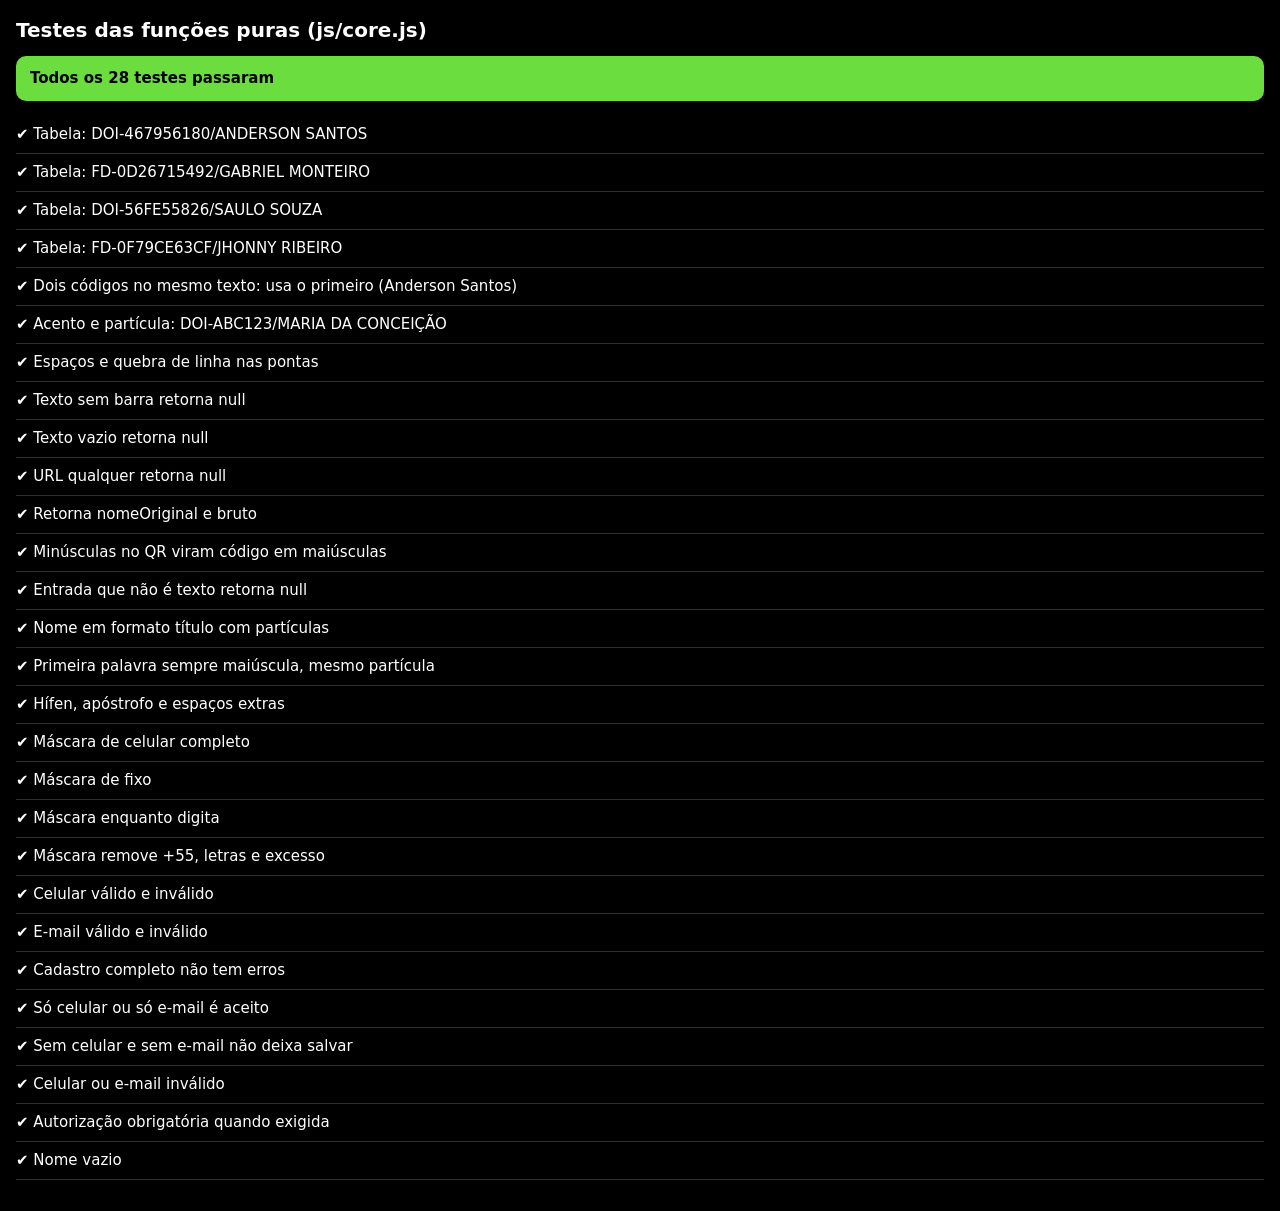
==== tests.html @ 15a4a5e0 "Fase 3 e identidade visual AI.Brasil Experience - js/core.js: parseBadge, nome em formato título, má" ====
<!doctype html>
<html lang="pt-BR">
<head>
  <meta charset="utf-8">
  <meta name="viewport" content="width=device-width, initial-scale=1">
  <title>Testes</title>
  <style>
    body { margin: 0; padding: 16px; background: #000; color: #fff; font: 15px/1.4 system-ui, sans-serif; }
    h1 { margin: 0 0 12px; font-size: 20px; }
    #resumo { padding: 12px 14px; border-radius: 10px; font-weight: 700; color: #000; }
    .passou { background: #6bdd3e; }
    .falhou { background: #ff6b6b; }
    ul { padding: 0; list-style: none; }
    li { padding: 8px 0; border-bottom: 1px solid #2e2e2e; }
    li.erro { color: #ff8a8a; }
    pre { margin: 4px 0 0; white-space: pre-wrap; font-size: 13px; color: #ccc; }
  </style>
</head>
<body>
  <h1>Testes das funções puras (js/core.js)</h1>
  <div id="resumo">Rodando…</div>
  <ul id="lista"></ul>

  <script src="js/core.js"></script>
  <script>
    (function () {
      'use strict';
      var resultados = [];

      function teste(nome, fn) {
        try {
          fn();
          resultados.push({ nome: nome, ok: true });
        } catch (erro) {
          resultados.push({ nome: nome, ok: false, detalhe: erro.message });
        }
      }

      function igual(atual, esperado) {
        var a = JSON.stringify(atual);
        var e = JSON.stringify(esperado);
        if (a !== e) throw new Error('esperado ' + e + '\nrecebido ' + a);
      }

      function cracha(texto) {
        var r = Core.parseBadge(texto);
        return r && { prefixo: r.prefixo, id: r.id, codigo: r.codigo, nome: r.nome };
      }

      /* ---------- parseBadge: casos obrigatórios do PLANO.md ---------- */

      teste('Tabela: DOI-467956180/ANDERSON SANTOS', function () {
        igual(cracha('DOI-467956180/ANDERSON SANTOS'), { prefixo: 'DOI', id: '467956180', codigo: 'DOI-467956180', nome: 'Anderson Santos' });
      });
      teste('Tabela: FD-0D26715492/GABRIEL MONTEIRO', function () {
        igual(cracha('FD-0D26715492/GABRIEL MONTEIRO'), { prefixo: 'FD', id: '0D26715492', codigo: 'FD-0D26715492', nome: 'Gabriel Monteiro' });
      });
      teste('Tabela: DOI-56FE55826/SAULO SOUZA', function () {
        igual(cracha('DOI-56FE55826/SAULO SOUZA'), { prefixo: 'DOI', id: '56FE55826', codigo: 'DOI-56FE55826', nome: 'Saulo Souza' });
      });
      teste('Tabela: FD-0F79CE63CF/JHONNY RIBEIRO', function () {
        igual(cracha('FD-0F79CE63CF/JHONNY RIBEIRO'), { prefixo: 'FD', id: '0F79CE63CF', codigo: 'FD-0F79CE63CF', nome: 'Jhonny Ribeiro' });
      });
      teste('Dois códigos no mesmo texto: usa o primeiro (Anderson Santos)', function () {
        igual(cracha('DOI-467956180/ANDERSON SANTOS FD-0D26715492/GABRIEL MONTEIRO'), { prefixo: 'DOI', id: '467956180', codigo: 'DOI-467956180', nome: 'Anderson Santos' });
      });
      teste('Acento e partícula: DOI-ABC123/MARIA DA CONCEIÇÃO', function () {
        igual(cracha('DOI-ABC123/MARIA DA CONCEIÇÃO'), { prefixo: 'DOI', id: 'ABC123', codigo: 'DOI-ABC123', nome: 'Maria da Conceição' });
      });
      teste('Espaços e quebra de linha nas pontas', function () {
        igual(cracha('  \n DOI-467956180/ANDERSON SANTOS \r\n  '), { prefixo: 'DOI', id: '467956180', codigo: 'DOI-467956180', nome: 'Anderson Santos' });
      });
      teste('Texto sem barra retorna null', function () {
        igual(Core.parseBadge('DOI-467956180 ANDERSON SANTOS'), null);
      });
      teste('Texto vazio retorna null', function () {
        igual(Core.parseBadge(''), null);
        igual(Core.parseBadge('   '), null);
      });
      teste('URL qualquer retorna null', function () {
        igual(Core.parseBadge('https://www.google.com/search?q=cracha'), null);
      });

      /* ---------- parseBadge: retorno completo ---------- */

      teste('Retorna nomeOriginal e bruto', function () {
        var r = Core.parseBadge(' DOI-467956180/ANDERSON SANTOS ');
        igual(r.nomeOriginal, 'ANDERSON SANTOS');
        igual(r.bruto, ' DOI-467956180/ANDERSON SANTOS ');
      });
      teste('Minúsculas no QR viram código em maiúsculas', function () {
        igual(cracha('doi-56fe55826/saulo souza'), { prefixo: 'DOI', id: '56FE55826', codigo: 'DOI-56FE55826', nome: 'Saulo Souza' });
      });
      teste('Entrada que não é texto retorna null', function () {
        igual(Core.parseBadge(null), null);
        igual(Core.parseBadge(undefined), null);
      });

      /* ---------- formatarNome ---------- */

      teste('Nome em formato título com partículas', function () {
        igual(Core.formatarNome('JOÃO DOS SANTOS E SILVA'), 'João dos Santos e Silva');
      });
      teste('Primeira palavra sempre maiúscula, mesmo partícula', function () {
        igual(Core.formatarNome('da silva'), 'Da Silva');
      });
      teste('Hífen, apóstrofo e espaços extras', function () {
        igual(Core.formatarNome("  ana-maria   D'ÁVILA "), "Ana-Maria D'Ávila");
      });

      /* ---------- Celular ---------- */

      teste('Máscara de celular completo', function () {
        igual(Core.formatarCelular('11987654321'), '(11) 98765-4321');
      });
      teste('Máscara de fixo', function () {
        igual(Core.formatarCelular('1134567890'), '(11) 3456-7890');
      });
      teste('Máscara enquanto digita', function () {
        igual(Core.formatarCelular('1'), '(1');
        igual(Core.formatarCelular('11'), '(11');
        igual(Core.formatarCelular('119'), '(11) 9');
        igual(Core.formatarCelular('1198765'), '(11) 9876-5');
        igual(Core.formatarCelular(''), '');
      });
      teste('Máscara remove +55, letras e excesso', function () {
        igual(Core.formatarCelular('+55 (11) 98765-4321'), '(11) 98765-4321');
        igual(Core.formatarCelular('11a98765b4321999'), '(11) 98765-4321');
      });
      teste('Celular válido e inválido', function () {
        igual(Core.celularValido('(11) 98765-4321'), true);
        igual(Core.celularValido('(11) 3456-7890'), true);
        igual(Core.celularValido('(11) 9876-543'), false);
        igual(Core.celularValido('(01) 98765-4321'), false);
        igual(Core.celularValido('(11) 18765-4321'), false);
        igual(Core.celularValido(''), false);
      });

      /* ---------- E-mail ---------- */

      teste('E-mail válido e inválido', function () {
        igual(Core.emailValido('anderson@acme.com'), true);
        igual(Core.emailValido(' ana@empresa.com.br '), true);
        igual(Core.emailValido('anderson@acme'), false);
        igual(Core.emailValido('anderson acme.com'), false);
        igual(Core.emailValido(''), false);
      });

      /* ---------- validarCadastro ---------- */

      function campos(extra) {
        var base = { nome: 'Anderson Santos', celular: '(11) 98765-4321', email: 'anderson@acme.com', autorizou: true };
        for (var k in extra) base[k] = extra[k];
        return base;
      }
      function camposComErro(erros) {
        return erros.map(function (e) { return e.campo; });
      }

      teste('Cadastro completo não tem erros', function () {
        igual(Core.validarCadastro(campos({}), true), []);
      });
      teste('Só celular ou só e-mail é aceito', function () {
        igual(Core.validarCadastro(campos({ email: '' }), true), []);
        igual(Core.validarCadastro(campos({ celular: '' }), true), []);
      });
      teste('Sem celular e sem e-mail não deixa salvar', function () {
        igual(camposComErro(Core.validarCadastro(campos({ celular: '', email: '  ' }), true)), ['celular', 'email']);
      });
      teste('Celular ou e-mail inválido', function () {
        igual(camposComErro(Core.validarCadastro(campos({ celular: '(11) 9876' }), true)), ['celular']);
        igual(camposComErro(Core.validarCadastro(campos({ email: 'anderson@' }), true)), ['email']);
      });
      teste('Autorização obrigatória quando exigida', function () {
        igual(camposComErro(Core.validarCadastro(campos({ autorizou: false }), true)), ['autorizou']);
        igual(Core.validarCadastro(campos({ autorizou: false }), false), []);
      });
      teste('Nome vazio', function () {
        igual(camposComErro(Core.validarCadastro(campos({ nome: '  ' }), true)), ['nome']);
      });

      /* ---------- Resultado ---------- */

      var falhas = resultados.filter(function (r) { return !r.ok; }).length;
      var resumo = document.getElementById('resumo');
      resumo.textContent = falhas
        ? falhas + ' de ' + resultados.length + ' testes falharam'
        : 'Todos os ' + resultados.length + ' testes passaram';
      resumo.className = falhas ? 'falhou' : 'passou';
      document.title = (falhas ? '✘ ' : '✔ ') + resumo.textContent;

      var lista = document.getElementById('lista');
      resultados.forEach(function (r) {
        var item = document.createElement('li');
        item.className = r.ok ? '' : 'erro';
        item.textContent = (r.ok ? '✔ ' : '✘ ') + r.nome;
        if (!r.ok) {
          var pre = document.createElement('pre');
          pre.textContent = r.detalhe;
          item.appendChild(pre);
        }
        lista.appendChild(item);
      });
    })();
  </script>
</body>
</html>
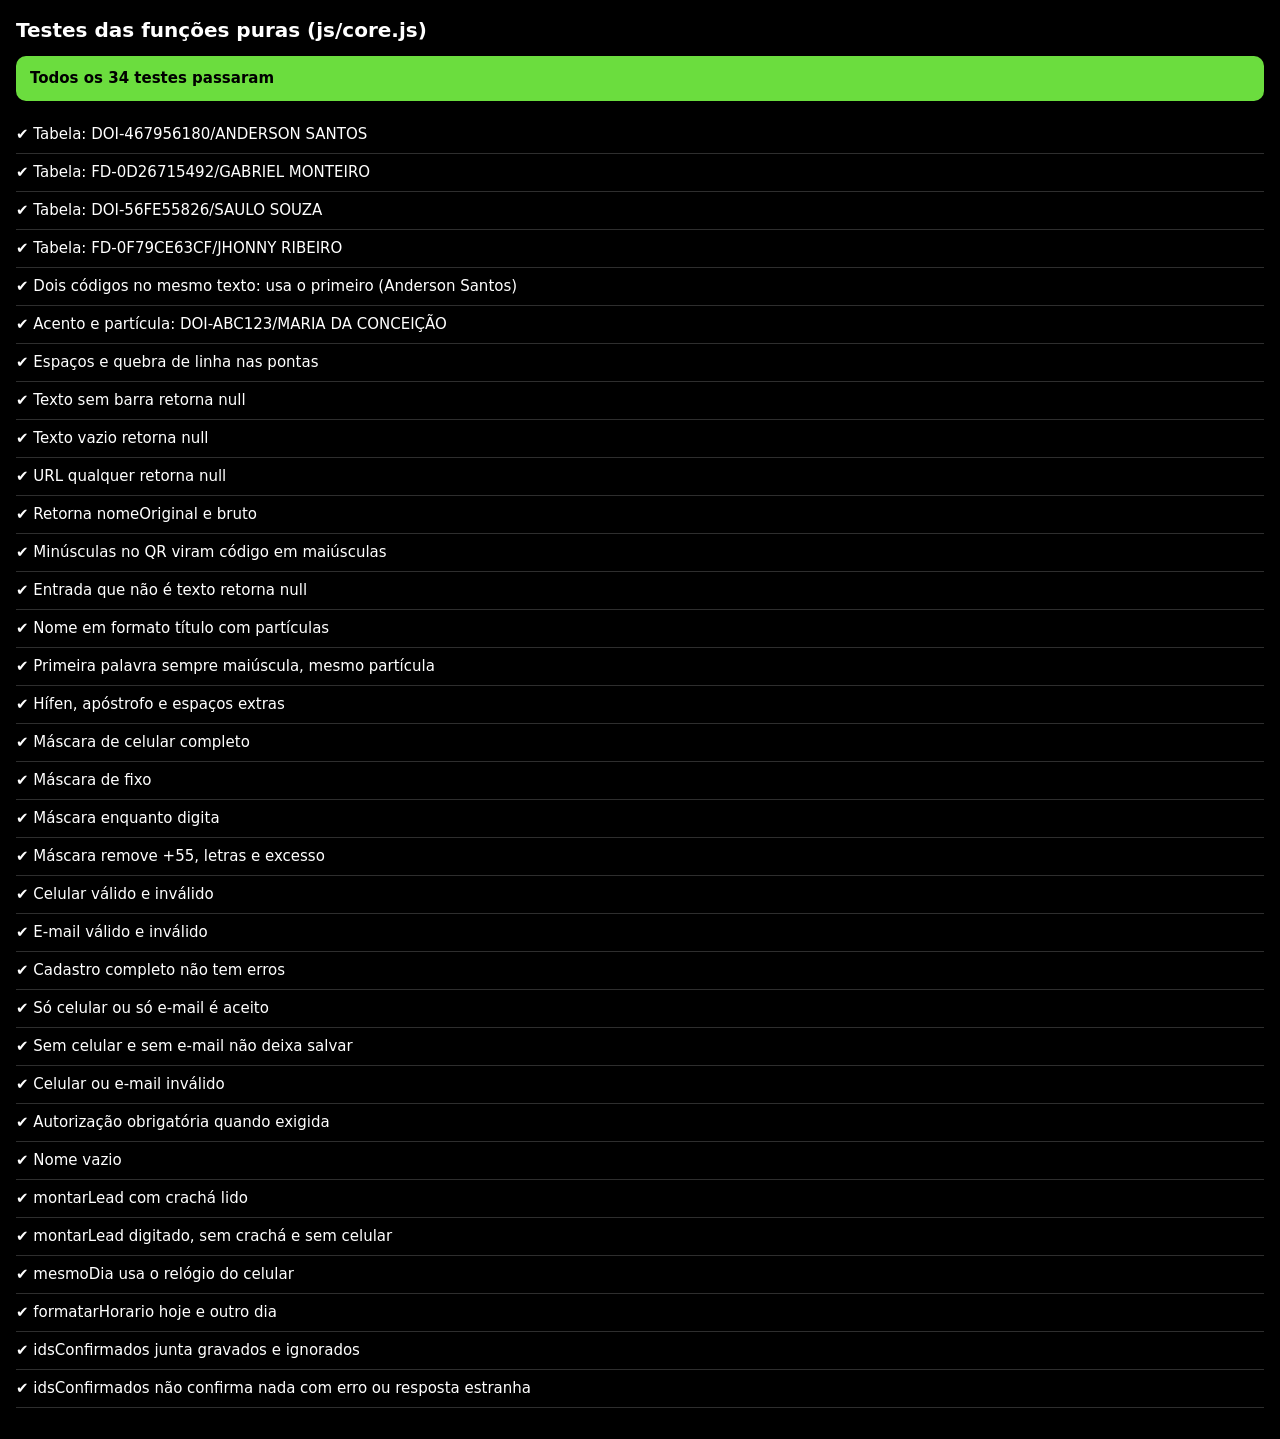
==== commit 44131b48: "Fase 5: fila local e envio para a planilha - js/storage.js: fila em localStorage (leads_v1), nada é " ====
--- a/tests.html
+++ b/tests.html
@@ -179,6 +179,73 @@
         igual(camposComErro(Core.validarCadastro(campos({ nome: '  ' }), true)), ['nome']);
       });
 
+      /* ---------- montarLead ---------- */
+
+      function dadosLead(extra) {
+        var base = {
+          id: 'id-1',
+          agora: new Date(Date.UTC(2026, 9, 28, 13, 5, 0)),
+          voluntario: 'Ana',
+          dispositivo: 'K7Q2XM',
+          cracha: Core.parseBadge('DOI-467956180/ANDERSON SANTOS'),
+          origemNome: 'qr',
+          nome: '  Anderson   Santos ',
+          empresa: ' Acme ',
+          celular: '11987654321',
+          email: ' Anderson@ACME.com ',
+          autorizou: true,
+          proximoPasso: 'reuniao',
+          observacao: ' quer demo '
+        };
+        for (var k in extra) base[k] = extra[k];
+        return base;
+      }
+
+      teste('montarLead com crachá lido', function () {
+        igual(Core.montarLead(dadosLead({})), {
+          id: 'id-1',
+          capturado_em: '2026-10-28T13:05:00.000Z',
+          status: 'pendente',
+          voluntario: 'Ana',
+          cracha_codigo: 'DOI-467956180',
+          cracha_tipo: 'DOI',
+          nome: 'Anderson Santos',
+          empresa: 'Acme',
+          celular: '(11) 98765-4321',
+          email: 'anderson@acme.com',
+          proximo_passo: 'reuniao',
+          observacao: 'quer demo',
+          autorizou_contato: true,
+          origem_nome: 'qr',
+          dispositivo: 'K7Q2XM'
+        });
+      });
+      teste('montarLead digitado, sem crachá e sem celular', function () {
+        var lead = Core.montarLead(dadosLead({ cracha: null, origemNome: 'manual', celular: '', proximoPasso: 'contato' }));
+        igual([lead.cracha_codigo, lead.cracha_tipo, lead.celular, lead.origem_nome, lead.proximo_passo], ['', '', '', 'manual', 'contato']);
+      });
+
+      /* ---------- Datas e confirmação do envio ---------- */
+
+      teste('mesmoDia usa o relógio do celular', function () {
+        var agora = new Date(2026, 9, 28, 23, 50);
+        igual(Core.mesmoDia(new Date(2026, 9, 28, 0, 5).toISOString(), agora), true);
+        igual(Core.mesmoDia(new Date(2026, 9, 27, 23, 59).toISOString(), agora), false);
+      });
+      teste('formatarHorario hoje e outro dia', function () {
+        var agora = new Date(2026, 9, 28, 18, 0);
+        igual(Core.formatarHorario(new Date(2026, 9, 28, 14, 32).toISOString(), agora), 'hoje às 14:32');
+        igual(Core.formatarHorario(new Date(2026, 9, 27, 9, 5).toISOString(), agora), '27/10 às 09:05');
+      });
+      teste('idsConfirmados junta gravados e ignorados', function () {
+        igual(Core.idsConfirmados({ ok: true, gravados: ['a'], ignorados: ['b'] }), ['a', 'b']);
+      });
+      teste('idsConfirmados não confirma nada com erro ou resposta estranha', function () {
+        igual(Core.idsConfirmados({ ok: false, erro: 'Token inválido' }), []);
+        igual(Core.idsConfirmados(null), []);
+        igual(Core.idsConfirmados({ ok: true }), []);
+      });
+
       /* ---------- Resultado ---------- */
 
       var falhas = resultados.filter(function (r) { return !r.ok; }).length;
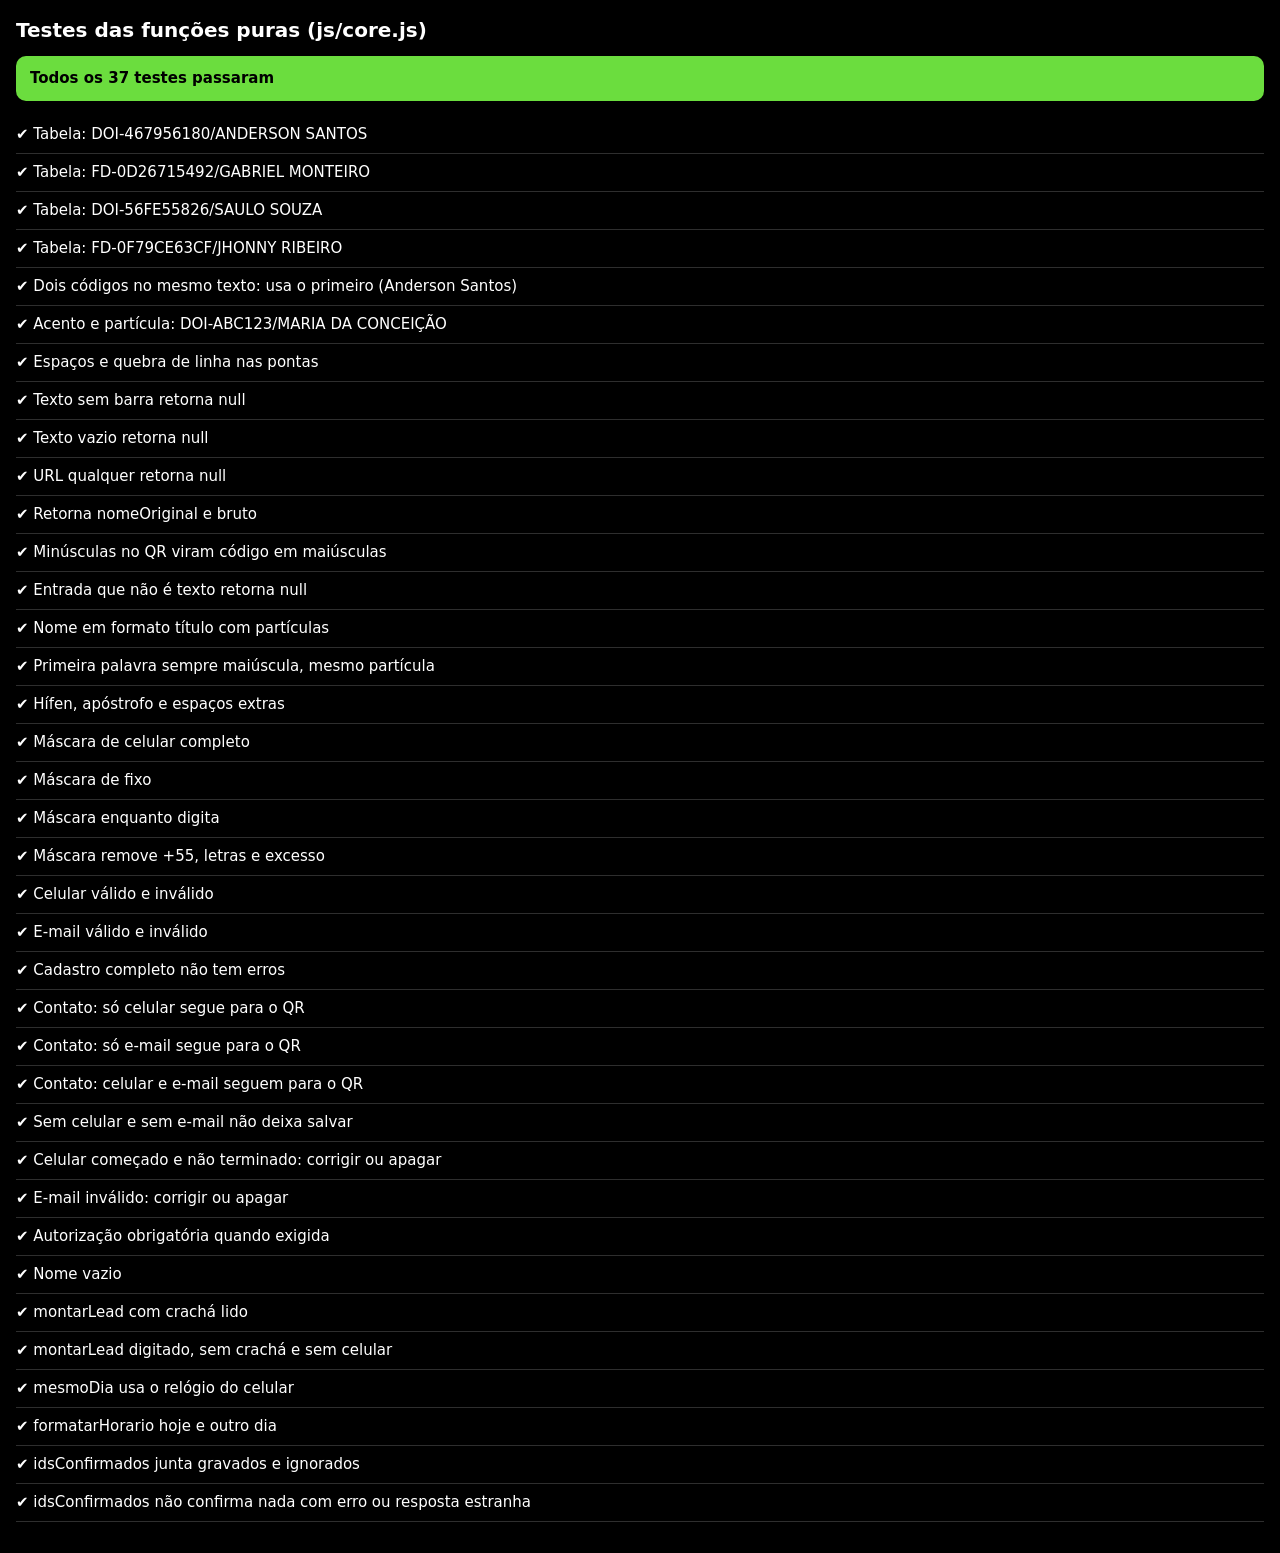
==== commit 6227b1e2: "Contato: basta celular ou e-mail, com a regra visível na tela - Celular e e-mail agrupados em "Conta" ====
--- a/tests.html
+++ b/tests.html
@@ -160,16 +160,35 @@
       teste('Cadastro completo não tem erros', function () {
         igual(Core.validarCadastro(campos({}), true), []);
       });
-      teste('Só celular ou só e-mail é aceito', function () {
+      teste('Contato: só celular segue para o QR', function () {
         igual(Core.validarCadastro(campos({ email: '' }), true), []);
+      });
+      teste('Contato: só e-mail segue para o QR', function () {
         igual(Core.validarCadastro(campos({ celular: '' }), true), []);
+        igual(Core.validarCadastro(campos({ celular: '   ' }), true), []);
+      });
+      teste('Contato: celular e e-mail seguem para o QR', function () {
+        igual(Core.validarCadastro(campos({}), true), []);
+        igual(Core.validarCadastro(campos({ celular: '(11) 3456-7890' }), true), []);
       });
       teste('Sem celular e sem e-mail não deixa salvar', function () {
-        igual(camposComErro(Core.validarCadastro(campos({ celular: '', email: '  ' }), true)), ['celular', 'email']);
-      });
-      teste('Celular ou e-mail inválido', function () {
-        igual(camposComErro(Core.validarCadastro(campos({ celular: '(11) 9876' }), true)), ['celular']);
-        igual(camposComErro(Core.validarCadastro(campos({ email: 'anderson@' }), true)), ['email']);
+        var erros = Core.validarCadastro(campos({ celular: '', email: '  ' }), true);
+        igual(camposComErro(erros), ['contato']);
+        igual(erros[0].mensagem, 'Informe pelo menos um contato: celular ou e-mail.');
+      });
+      teste('Celular começado e não terminado: corrigir ou apagar', function () {
+        igual(Core.validarCadastro(campos({ celular: '(11) 9876' }), true), [
+          { campo: 'celular', mensagem: 'Celular incompleto: corrija com DDD ou apague para seguir só com o e-mail.' }
+        ]);
+        igual(Core.validarCadastro(campos({ celular: '98765-4321', email: '' }), true), [
+          { campo: 'celular', mensagem: 'Celular incompleto: digite DDD + número.' }
+        ]);
+      });
+      teste('E-mail inválido: corrigir ou apagar', function () {
+        igual(Core.validarCadastro(campos({ email: 'anderson@' }), true), [
+          { campo: 'email', mensagem: 'E-mail inválido: corrija ou apague para seguir só com o celular.' }
+        ]);
+        igual(camposComErro(Core.validarCadastro(campos({ email: 'anderson@', celular: '' }), true)), ['email']);
       });
       teste('Autorização obrigatória quando exigida', function () {
         igual(camposComErro(Core.validarCadastro(campos({ autorizou: false }), true)), ['autorizou']);
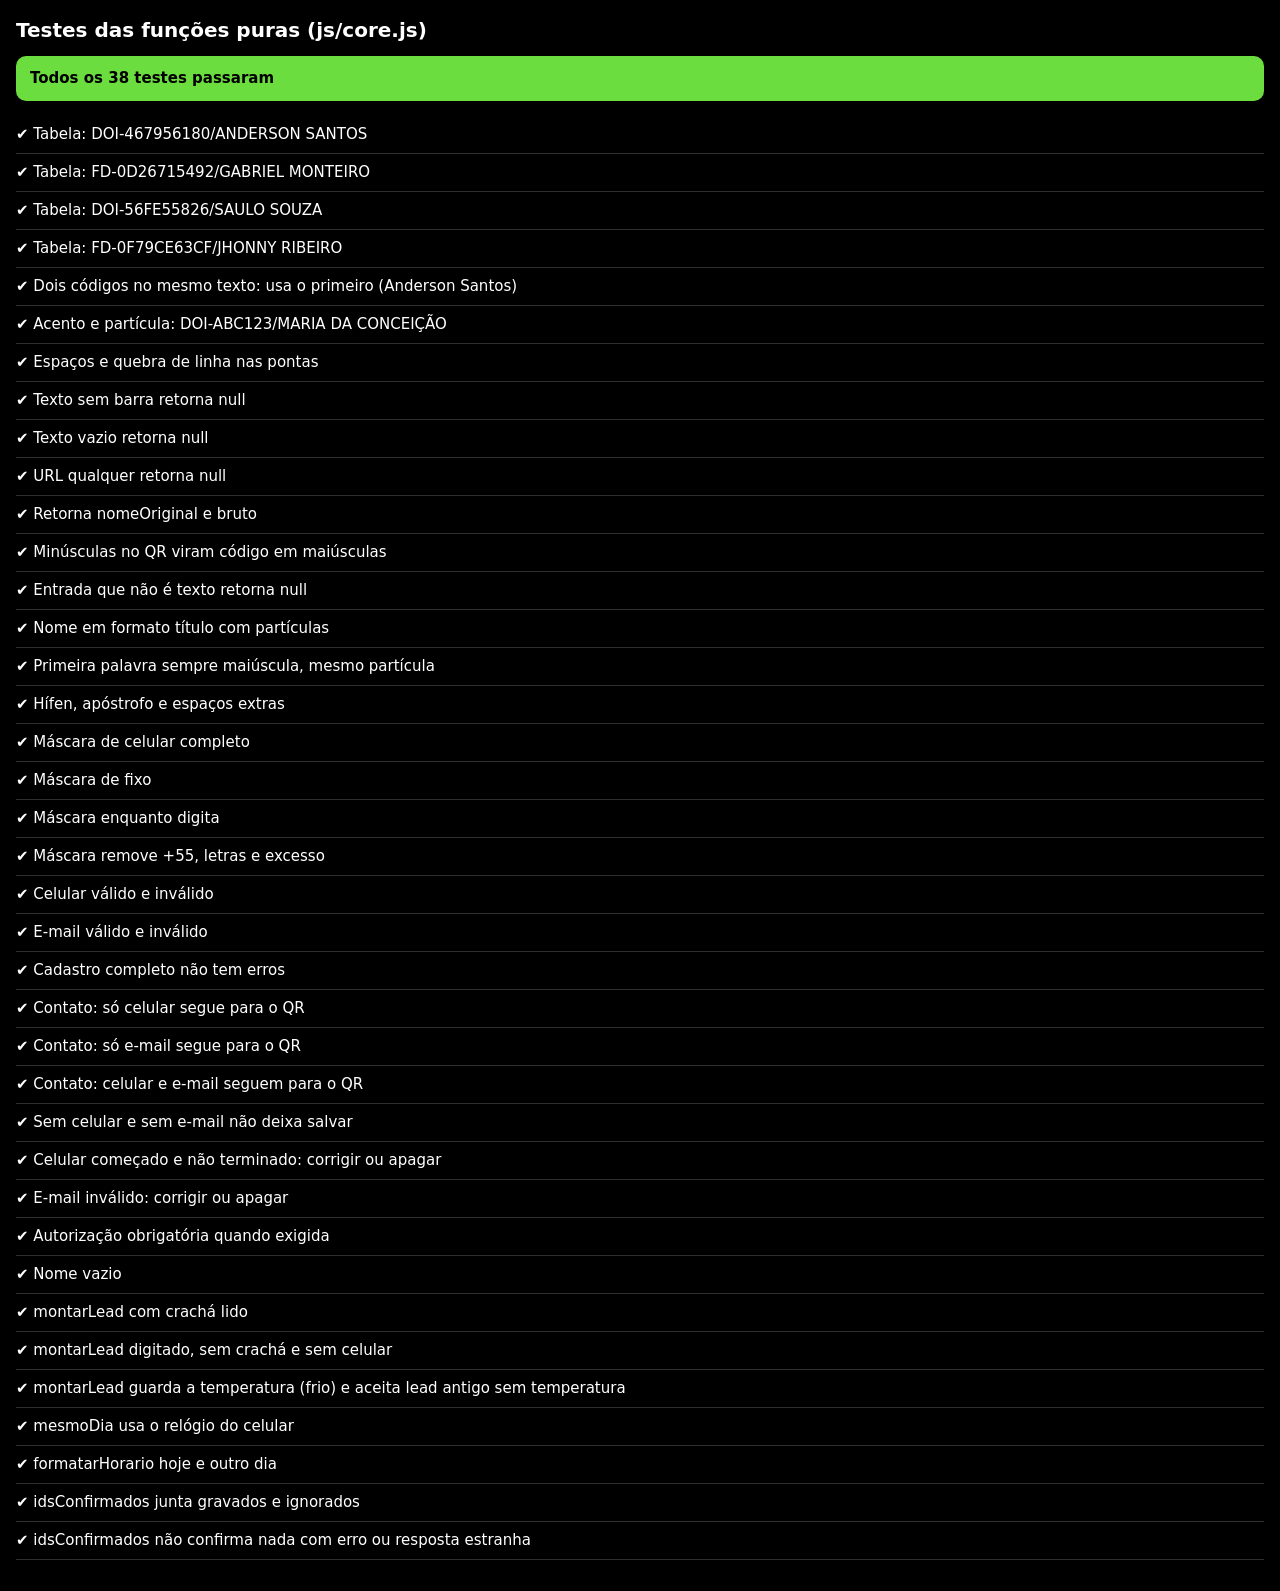
==== commit b9280a34: "Temperatura do lead, observação depois do QR e métricas por dia e por voluntário App - Tela do próxi" ====
--- a/tests.html
+++ b/tests.html
@@ -214,6 +214,7 @@
           email: ' Anderson@ACME.com ',
           autorizou: true,
           proximoPasso: 'reuniao',
+          temperatura: 'quente',
           observacao: ' quer demo '
         };
         for (var k in extra) base[k] = extra[k];
@@ -233,6 +234,7 @@
           celular: '(11) 98765-4321',
           email: 'anderson@acme.com',
           proximo_passo: 'reuniao',
+          temperatura: 'quente',
           observacao: 'quer demo',
           autorizou_contato: true,
           origem_nome: 'qr',
@@ -242,6 +244,10 @@
       teste('montarLead digitado, sem crachá e sem celular', function () {
         var lead = Core.montarLead(dadosLead({ cracha: null, origemNome: 'manual', celular: '', proximoPasso: 'contato' }));
         igual([lead.cracha_codigo, lead.cracha_tipo, lead.celular, lead.origem_nome, lead.proximo_passo], ['', '', '', 'manual', 'contato']);
+      });
+      teste('montarLead guarda a temperatura (frio) e aceita lead antigo sem temperatura', function () {
+        igual(Core.montarLead(dadosLead({ temperatura: 'frio' })).temperatura, 'frio');
+        igual(Core.montarLead(dadosLead({ temperatura: undefined })).temperatura, '');
       });
 
       /* ---------- Datas e confirmação do envio ---------- */
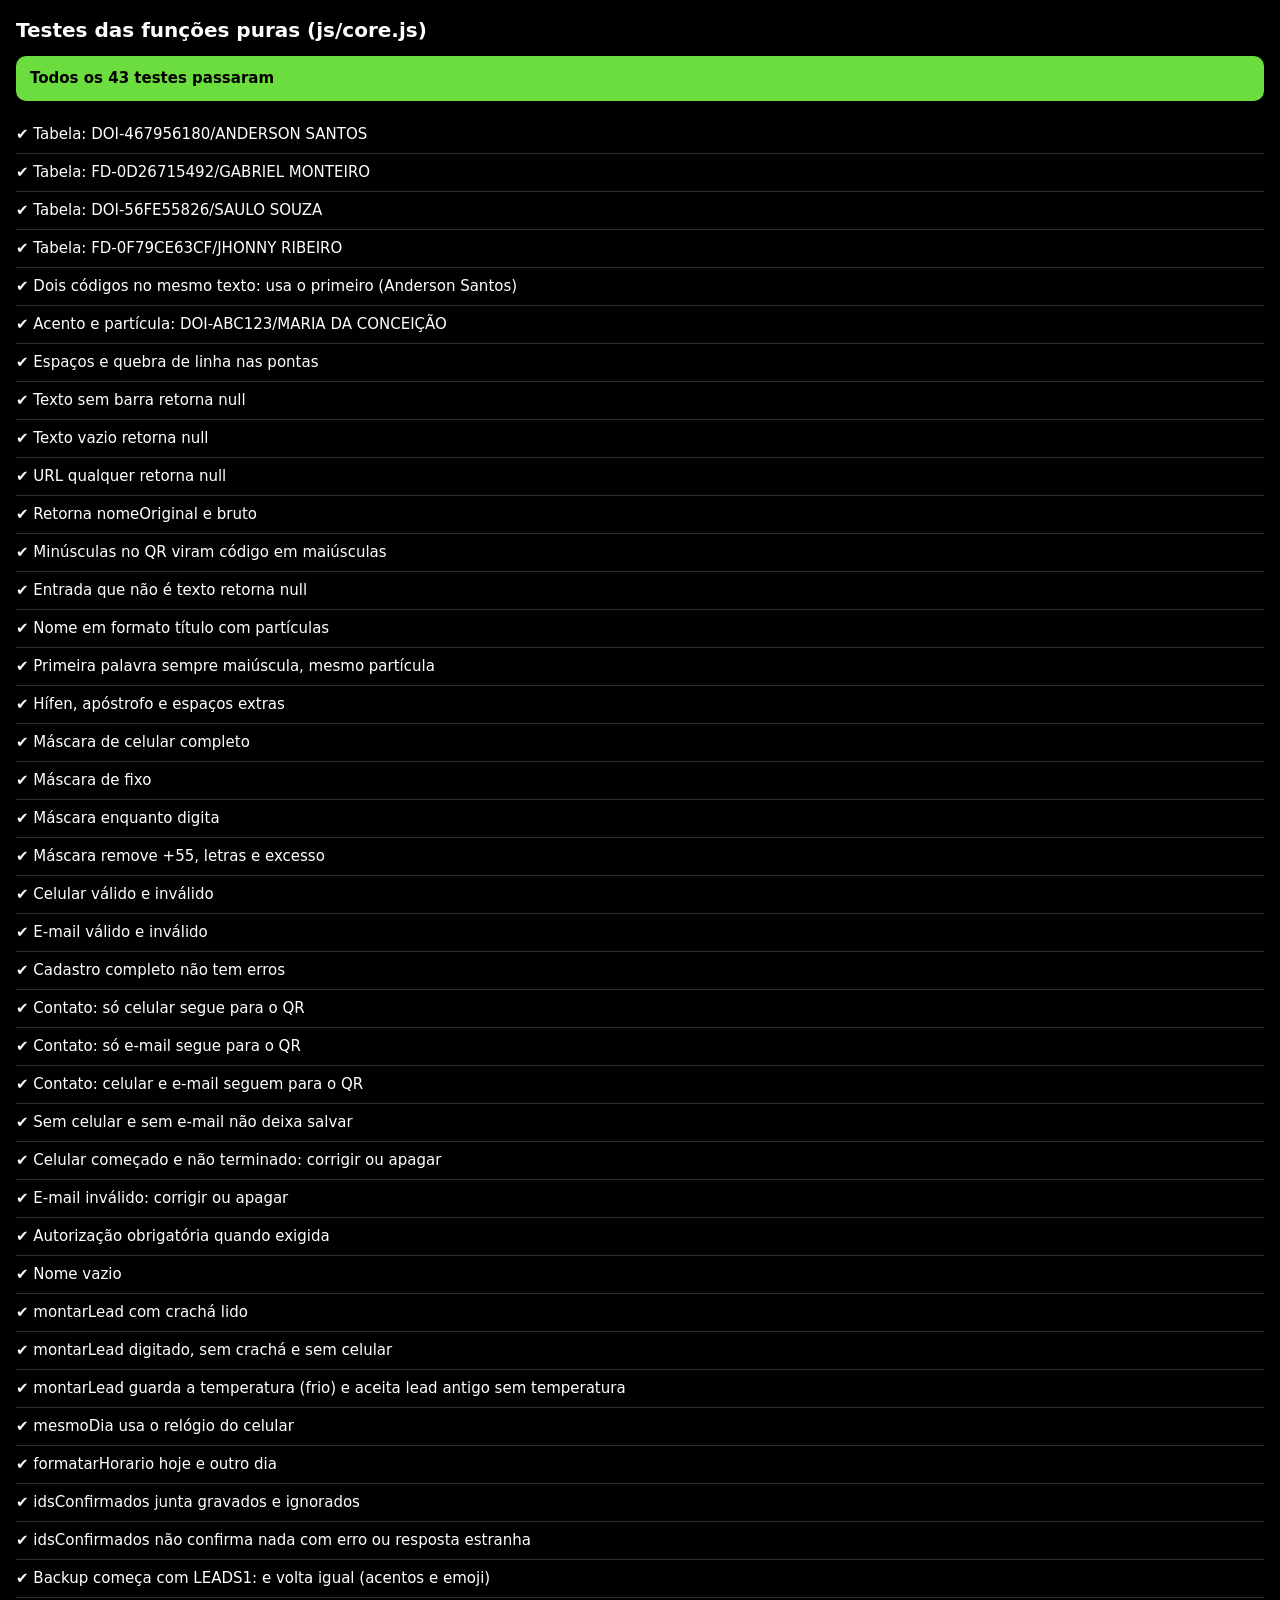
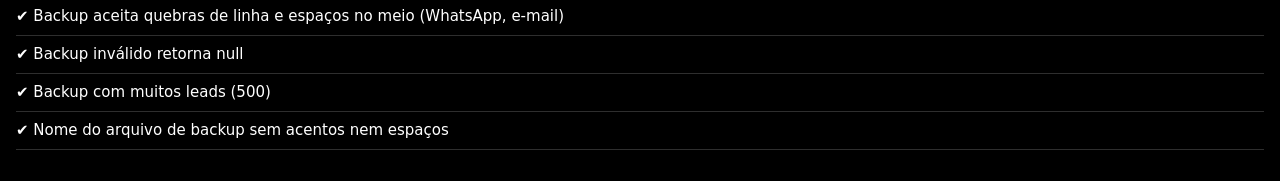
==== commit 320fa618: "Fase 9: exportar backup no app e importar na planilha sem duplicar - App: menu "Exportar backup" ger" ====
--- a/tests.html
+++ b/tests.html
@@ -271,6 +271,40 @@
         igual(Core.idsConfirmados({ ok: true }), []);
       });
 
+      /* ---------- Backup ---------- */
+
+      var leadsDoBackup = [
+        Core.montarLead(dadosLead({})),
+        Core.montarLead(dadosLead({ id: 'id-2', nome: 'MARIA DA CONCEIÇÃO', observacao: 'Ótima conversa 🔥 — voltar amanhã', temperatura: 'quente' }))
+      ];
+
+      teste('Backup começa com LEADS1: e volta igual (acentos e emoji)', function () {
+        var texto = Core.codificarBackup(leadsDoBackup);
+        igual(texto.indexOf('LEADS1:'), 0);
+        igual(Core.decodificarBackup(texto), leadsDoBackup);
+      });
+      teste('Backup aceita quebras de linha e espaços no meio (WhatsApp, e-mail)', function () {
+        var texto = Core.codificarBackup(leadsDoBackup);
+        var quebrado = '  ' + texto.slice(0, 30) + '\n' + texto.slice(30, 80) + ' \r\n' + texto.slice(80) + '\n';
+        igual(Core.decodificarBackup(quebrado), leadsDoBackup);
+      });
+      teste('Backup inválido retorna null', function () {
+        igual(Core.decodificarBackup(''), null);
+        igual(Core.decodificarBackup('olá'), null);
+        igual(Core.decodificarBackup('LEADS1:isso não é base64'), null);
+        igual(Core.decodificarBackup(Core.codificarBackup(leadsDoBackup).slice(0, 60)), null);
+        igual(Core.decodificarBackup('LEADS1:' + btoa('{"nao":"lista"}')), null);
+      });
+      teste('Backup com muitos leads (500)', function () {
+        var muitos = [];
+        for (var i = 0; i < 500; i++) muitos.push(Core.montarLead(dadosLead({ id: 'id-' + i })));
+        igual(Core.decodificarBackup(Core.codificarBackup(muitos)).length, 500);
+      });
+      teste('Nome do arquivo de backup sem acentos nem espaços', function () {
+        igual(Core.nomeDoBackup('João da Silva', new Date(2026, 9, 28, 14, 32)), 'backup-leads-joao-da-silva-20261028-1432.txt');
+        igual(Core.nomeDoBackup('', new Date(2026, 9, 29, 9, 5)), 'backup-leads-voluntario-20261029-0905.txt');
+      });
+
       /* ---------- Resultado ---------- */
 
       var falhas = resultados.filter(function (r) { return !r.ok; }).length;
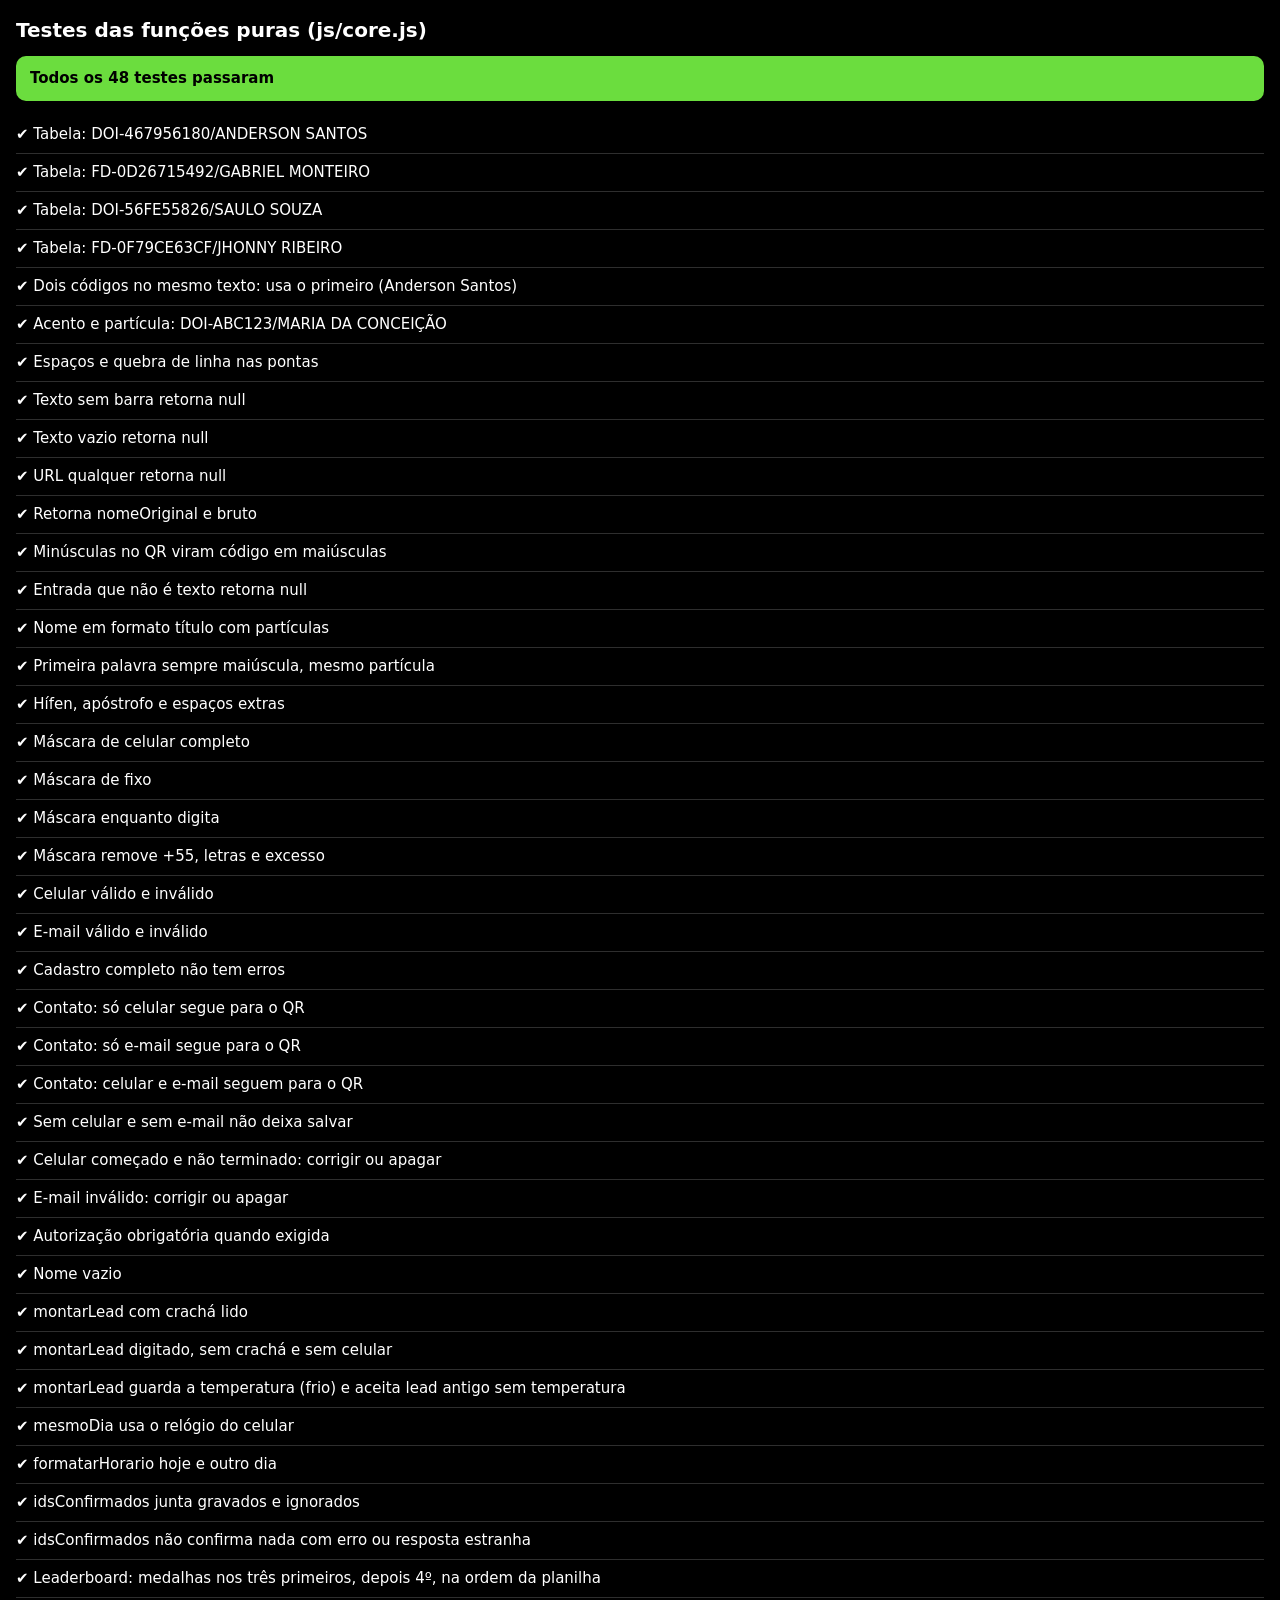
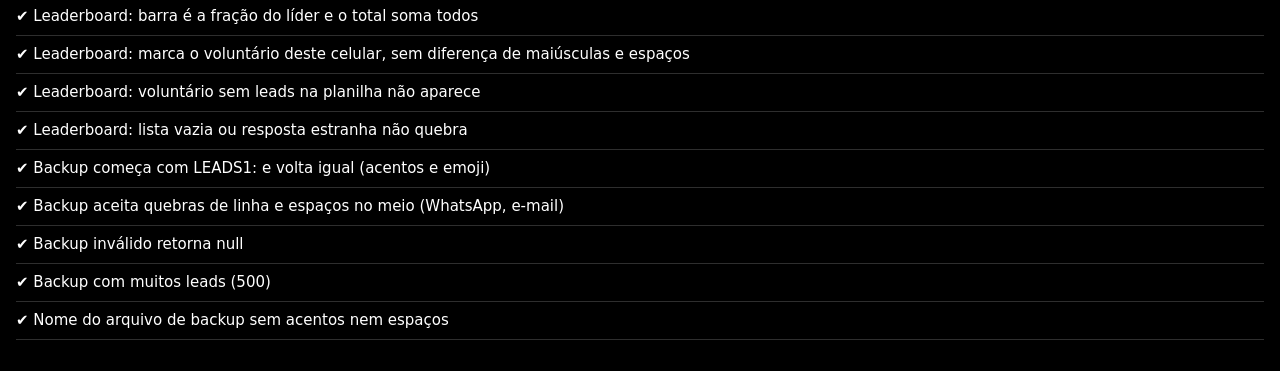
==== commit 8b918a85: "Leaderboard no app: leads por voluntário direto da planilha - Menu ☰ > Leaderboard abre por cima da " ====
--- a/tests.html
+++ b/tests.html
@@ -271,6 +271,42 @@
         igual(Core.idsConfirmados({ ok: true }), []);
       });
 
+      /* ---------- Leaderboard ---------- */
+
+      var daPlanilha = [
+        { nome: 'Jorge Vinícius', leads: 17 },
+        { nome: 'Aisha', leads: 16 },
+        { nome: 'Maria Júlia', leads: 8 },
+        { nome: 'Gustavo Leite', leads: 4 }
+      ];
+
+      teste('Leaderboard: medalhas nos três primeiros, depois 4º, na ordem da planilha', function () {
+        igual(Core.montarRanking(daPlanilha, '').linhas.map(function (l) { return l.posicao + ' ' + l.nome; }),
+          ['🥇 Jorge Vinícius', '🥈 Aisha', '🥉 Maria Júlia', '4º Gustavo Leite']);
+      });
+      teste('Leaderboard: barra é a fração do líder e o total soma todos', function () {
+        var ranking = Core.montarRanking(daPlanilha, '');
+        igual(ranking.linhas.map(function (l) { return l.barra; }), [1, 16 / 17, 8 / 17, 4 / 17]);
+        igual(ranking.total, 45);
+      });
+      teste('Leaderboard: marca o voluntário deste celular, sem diferença de maiúsculas e espaços', function () {
+        var ranking = Core.montarRanking(daPlanilha, '  maria   JÚLIA ');
+        igual(ranking.linhas.map(function (l) { return l.voce; }), [false, false, true, false]);
+        igual(ranking.voceAparece, true);
+      });
+      teste('Leaderboard: voluntário sem leads na planilha não aparece', function () {
+        var ranking = Core.montarRanking(daPlanilha, 'Hugo');
+        igual(ranking.voceAparece, false);
+        igual(Core.montarRanking(daPlanilha, '').voceAparece, false);
+      });
+      teste('Leaderboard: lista vazia ou resposta estranha não quebra', function () {
+        igual(Core.montarRanking([], 'Ana'), { linhas: [], total: 0, voceAparece: false });
+        igual(Core.montarRanking(null, 'Ana').total, 0);
+        var estranho = Core.montarRanking([null, { nome: '' }, { nome: 'Ana', leads: '3' }, { nome: 'Bia' }], 'Ana');
+        igual(estranho.linhas.map(function (l) { return [l.nome, l.leads, l.barra]; }), [['Ana', 3, 1], ['Bia', 0, 0]]);
+        igual(estranho.total, 3);
+      });
+
       /* ---------- Backup ---------- */
 
       var leadsDoBackup = [
